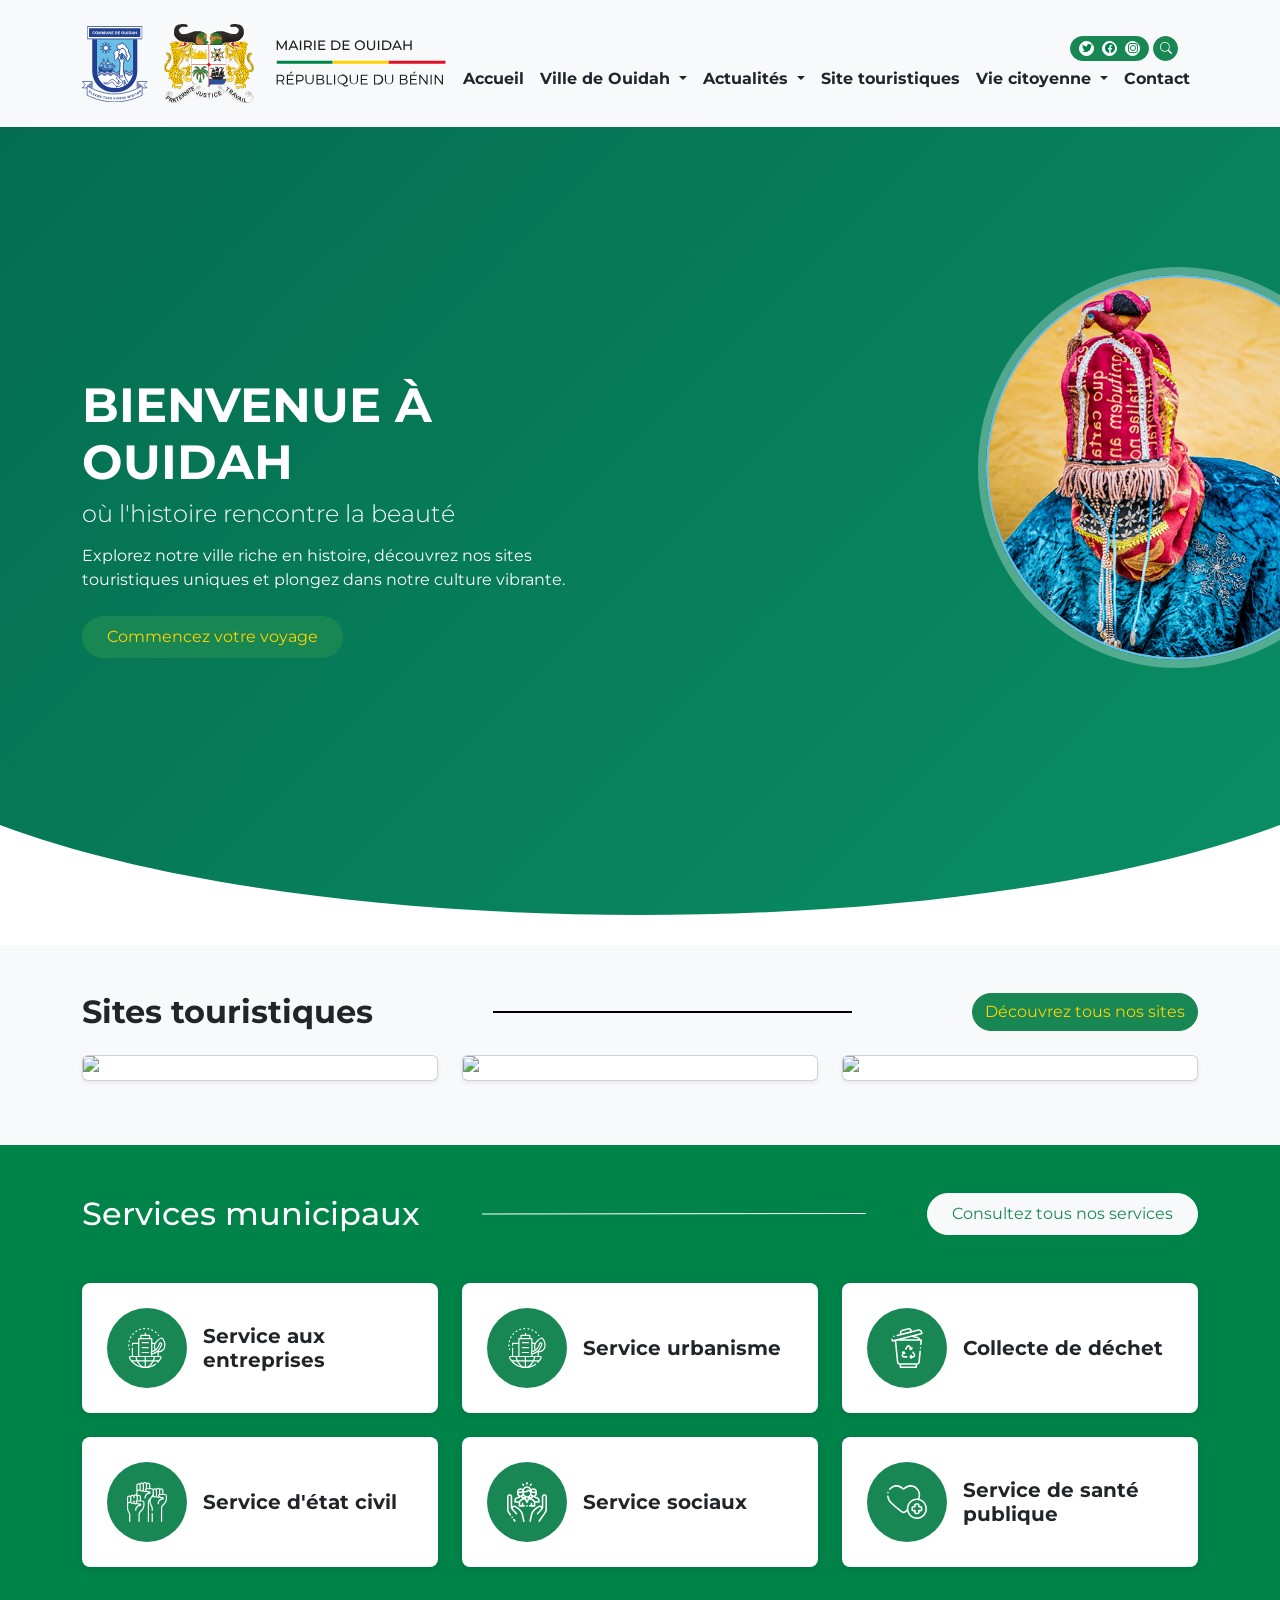
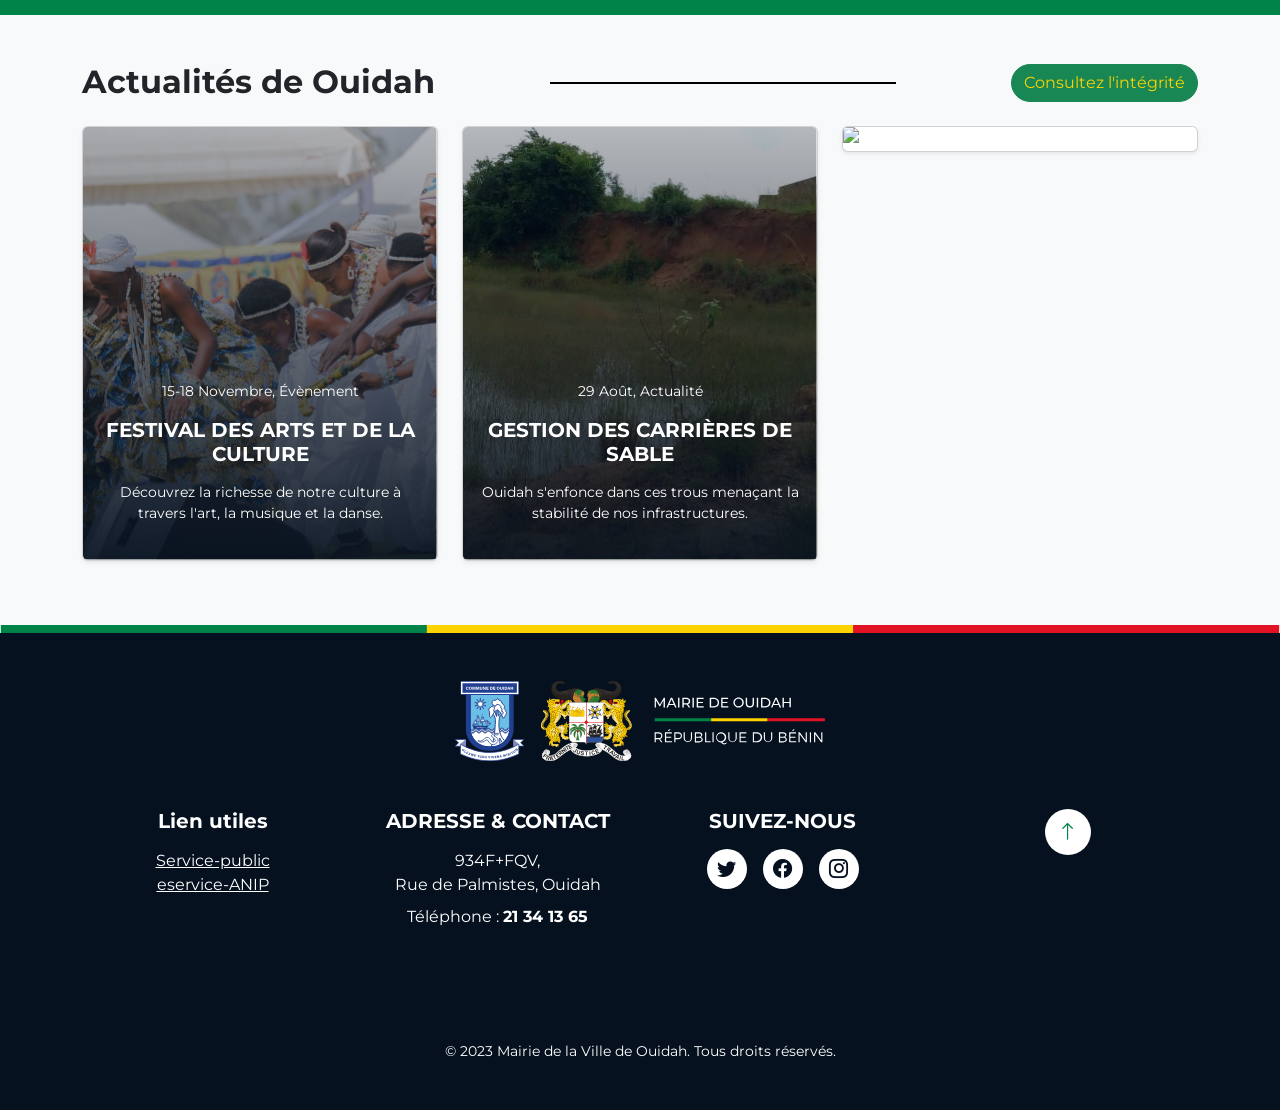
==== index.html @ 020bca56 "done" ====
<!DOCTYPE html>
<html lang="fr">

<head>
  <meta charset="UTF-8">
  <meta http-equiv="X-UA-Compatible" content="IE=edge">
  <meta name="viewport" content="width=device-width, initial-scale=1.0">
  <title>Bienvenue à Ouidah</title>

  <link href="https://cdn.jsdelivr.net/npm/bootstrap@5.0.2/dist/css/bootstrap.min.css" rel="stylesheet"
        integrity="sha384-EVSTQN3/azprG1Anm3QDgpJLIm9Nao0Yz1ztcQTwFspd3yD65VohhpuuCOmLASjC" crossorigin="anonymous">
  <link rel="stylesheet" href="https://cdn.jsdelivr.net/npm/bootstrap-icons@1.5.0/font/bootstrap-icons.css">

  <!-- Font Awesome -->
  <link href="https://fonts.googleapis.com/css2?family=Montserrat:wght@400;500;700&display=swap" rel="stylesheet">

   <link rel="stylesheet" href="./css/style.css">

</head>
<body id="top">

    <!-- Header -->
    <div id="header"></div>
    
    <!-- Section1 -->
    <section class="hero-section d-flex align-items-center">
        <div class="container">
            <div class="row align-items-center">

            <!-- Texte --> 
            <div class="col-md-6 text-white">
                <h1 class="fw-bold display-5">
                BIENVENUE À OUIDAH
                </h1>

                <h4 class="fw-light mb-3">
                où l'histoire rencontre la beauté
                </h4>

                <p class="mb-4">
                Explorez notre ville riche en histoire, découvrez nos sites touristiques uniques et plongez dans notre culture vibrante.
                </p>

                <a href="#" class="btn btn-success rounded-pill px-4 py-2" style="color:#FED300;">
                Commencez votre voyage
                </a>
            </div>

            <!-- Image -->
            <div class="col-md-6 text-center text-lg-end mt-4 mt-lg-0">
                <div class="hero-image-wrapper ms-auto">
                <!-- <img src="./img/image3.svg" class="hero-shape" alt=""> -->
                <img src="./img/Ellipse 3.png" class="img-fluid hero-img" alt="egou">
                </div>
            </div>

            </div>
        </div>
        <div class="hero-wave">
        <svg viewBox="0 0 1440 120" preserveAspectRatio="none">
            <path d="M0,0 C360,120 1080,120 1440,0 L1440,120 L0,120 Z"></path>
        </svg>
        </div>
    </section>
  
    <!-- Section2 -->
    <section class="py-5 bg-light">
        <div class="container">
            <div class="d-flex align-items-center mb-4">

                <h2 class="fw-bold mb-0">Sites touristiques</h2>

                <div class="flex-grow-1 d-flex justify-content-center">
                    <div class="separator-line"></div>
                </div>

                <a href="#" class="btn btn-success custom-text rounded-pill">
                    Découvrez tous nos sites
                </a>

            </div>

           
            <div class="row flex-nowrap overflow-auto">
              <!-- Card 1 -->
                <div class="col-10 col-md-4 mb-3">
                    <a href="site-touristique.html" class="text-decoration-none">
                        <div class="card text-white shadow-sm">
                            <img src="./img/PortNonRetour.svg" class="card-img" alt="La Porte du Non-Retour">
                             <div class="card-overlay position-absolute start-0 end-0 p-3" style="bottom:20px;">
                                <h5 class="fw-bold mb-0 text-uppercase">La Porte du Non-Retour</h5>
                                <div class="btn btn-sm btn-decouvrir">Découvrir</div>
                            </div>
                        </div>
                    </a>
                </div>

               <!-- Card 2 -->
                <div class="col-10 col-md-4 mb-3">
                    <a href="site-touristique.html" class="text-decoration-none">
                        <div class="card text-white shadow-sm">
                            <img src="./img/PortNonRetour.svg" class="card-img" alt="Le Mémorial de Zoungbodji">
                            <div class="card-overlay position-absolute start-0 end-0 p-3" style="bottom:20px;">
                                <h5 class="fw-bold mb-0 text-uppercase">Le Mémorial de Zoungbodji</h5>
                                <div class="btn btn-sm btn-decouvrir">Découvrir</div>
                            </div>
                        </div>
                    </a>
                </div>

                <!-- Card 3 -->
                <div class="col-10 col-md-4 mb-3">
                    <a href="site-touristique.html" class="text-decoration-none">
                        <div class="card text-white shadow-sm">
                            <img src="./img/PortNonRetour.svg" class="card-img" alt="Autre site touristique">
                            <div class="card-overlay position-absolute start-0 end-0 p-3" style="bottom:20px;">
                                <h5 class="fw-bold mb-0 text-uppercase">L'arbre sacre</h5>
                                <div class="btn btn-sm btn-decouvrir">Découvrir</div>
                            </div>
                        </div>
                    </a>
                </div>
            </div>
        </div>
    </section>

    <!-- Section3 -->
    <section class="services-section py-5" style="background-color: #008349;">
        <div class="container">
            <div class="d-flex align-items-center justify-content-between mb-5">
                <h2 class="mb-0 text-white">Services municipaux</h2>
                <img src="./img/Line.svg" alt="séparateur" class="mx-3 line-separator">
                <a href="#" class="btn btn-light rounded-pill px-4 py-2 text-success">
                    Consultez tous nos services
                </a>
            </div>

            <!-- Grille des services -->
            <div class="row g-4">
                <!-- Service 1 -->
                <div class="col-md-6 col-lg-4">
                    <div class="service-card h-100">
                        <div class="d-flex align-items-center">
                            <div class="service-icon bg-success rounded-circle d-flex align-items-center justify-content-center" style="width: 80px; height: 80px;">
                                <img src="./img/services-entreprise.svg" alt="Service entreprises" style="width:40px; height:40px;">
                            </div>
                            <h5 class="ms-3 mb-0 text-dark fw-bold">Service aux entreprises</h5>
                        </div>
                    </div>
                </div>

                <!-- Service 2 -->
                <div class="col-md-6 col-lg-4">
                    <div class="service-card h-100">
                        <div class="d-flex align-items-center">
                            <div class="service-icon bg-success rounded-circle d-flex align-items-center justify-content-center" style="width: 80px; height: 80px;">
                                <img src="./img/services-urbaine.svg" alt="Service urbanisme" style="width:40px; height:40px;">
                            </div>
                            <h5 class="ms-3 mb-0 text-dark fw-bold">Service urbanisme</h5>
                        </div>
                    </div>
                </div>

                <!-- Service 3 -->
                <div class="col-md-6 col-lg-4">
                    <div class="service-card h-100">
                        <div class="d-flex align-items-center">
                            <div class="service-icon bg-success rounded-circle d-flex align-items-center justify-content-center" style="width: 80px; height: 80px;">
                                <img src="./img/Trash.svg" alt="Collecte de déchets" style="width:40px; height:40px;">
                            </div>
                            <h5 class="ms-3 mb-0 text-dark fw-bold">Collecte de déchet</h5>
                        </div>
                    </div>
                </div>

                <!-- Service 4 -->
                <div class="col-md-6 col-lg-4">
                    <div class="service-card h-100">
                        <div class="d-flex align-items-center">
                            <div class="service-icon bg-success rounded-circle d-flex align-items-center justify-content-center" style="width: 80px; height: 80px;">
                                <img src="./img/Fighting.svg" alt="Service d'état civil" style="width:40px; height:40px;">
                            </div>
                            <h5 class="ms-3 mb-0 text-dark fw-bold">Service d'état civil</h5>
                        </div>
                    </div>
                </div>

                <!-- Service 5 -->
                <div class="col-md-6 col-lg-4">
                    <div class="service-card h-100">
                        <div class="d-flex align-items-center">
                            <div class="service-icon bg-success rounded-circle d-flex align-items-center justify-content-center" style="width: 80px; height: 80px;">
                                <img src="./img/Social care.svg" alt="Service sociaux" style="width:40px; height:40px;">
                            </div>
                            <h5 class="ms-3 mb-0 text-dark fw-bold">Service sociaux</h5>
                        </div>
                    </div>
                </div>

                <!-- Service 6 -->
                <div class="col-md-6 col-lg-4">
                    <div class="service-card h-100">
                        <div class="d-flex align-items-center">
                            <div class="service-icon bg-success rounded-circle d-flex align-items-center justify-content-center" style="width: 80px; height: 80px;">
                                <img src="./img/Heartbeat.svg" alt="Service de santé publique" style="width:40px; height:40px;">
                            </div>
                            <h5 class="ms-3 mb-0 text-dark fw-bold">Service de santé publique</h5>
                        </div>
                    </div>
                </div>
            </div>
        </div>
    </section>

    <!-- Section4 -->
    <section class="py-5 bg-light">
        <div class="container">
            <div class="d-flex align-items-center mb-4">

                <h2 class="fw-bold mb-0">Actualités de Ouidah</h2>

                <div class="flex-grow-1 d-flex justify-content-center">
                    <div class="separator-line"></div>
                </div>

                <a href="#" class="btn btn-success custom-text rounded-pill">
                    Consultez l'intégrité
                </a>

            </div>

           
            <div class="row flex-nowrap overflow-auto">
              <!-- Card 1 -->
                <div class="col-10 col-md-4 mb-3">
                    <a href="actuality-details.html" class="text-decoration-none">
                        <div class="card text-white shadow-sm">
                            <img src="./img/festival.svg" class="card-img" alt="Festival des Arts et de la Culture">
                             <div class="card-overlay card-overlay-news position-absolute start-0 end-0 p-3" style="bottom:20px;">
                                <div class="text-white small mb-2">15-18 Novembre, Évènement</div>
                                <h5 class="fw-bold mb-0 text-uppercase">Festival des Arts et de la Culture</h5>
                                <p class="small mt-2 mb-0">Découvrez la richesse de notre culture à travers l'art, la musique et la danse.</p>
                            </div>
                        </div>
                    </a>
                </div>

               <!-- Card 2 -->
                <div class="col-10 col-md-4 mb-3">
                    <a href="actuality-details.html" class="text-decoration-none">
                        <div class="card text-white shadow-sm">
                            <img src="./img/gestion-carrière.svg" class="card-img" alt="Gestion des Carrières de Sable">
                            <div class="card-overlay card-overlay-news position-absolute start-0 end-0 p-3" style="bottom:20px;">
                                <div class="text-white small mb-2">29 Août, Actualité</div>
                                <h5 class="fw-bold mb-0 text-uppercase">Gestion des Carrières de Sable</h5>
                                <p class="small mt-2 mb-0">Ouidah s'enfonce dans ces trous menaçant la stabilité de nos infrastructures.</p>
                            </div>
                        </div>
                    </a>
                </div>

                <!-- Card 3 -->
                <div class="col-10 col-md-4 mb-3">
                    <a href="actuality-details.html" class="text-decoration-none">
                        <div class="card text-white shadow-sm">
                            <img src="./img/esposition-historique.svg" class="card-img" alt="Exposition Historique">
                            <div class="card-overlay card-overlay-news position-absolute start-0 end-0 p-3" style="bottom:20px;">
                                <div class="text-white small mb-2">25-30 Septembre, Évènement</div>
                                <h5 class="fw-bold mb-0 text-uppercase">Exposition Historique</h5>
                                <p class="small mt-2 mb-0">Découvrez la richesse de notre culture à travers l'art, la musique et la danse.</p>
                            </div>
                        </div>
                    </a>
                </div>
            </div>
        </div>
    </section>

    <!-- Footer -->
    <div id="footer"></div>

    <script src="./js/include.js"></script>

    <script src="https://cdn.jsdelivr.net/npm/bootstrap@5.0.2/dist/js/bootstrap.bundle.min.js"
            integrity="sha384-MrcW6ZMFYlzcLA8Nl+NtUVF0sA7MsXsP1UyJoMp4YLEuNSfAP+JcXn/tWtIaxVXM"
            crossorigin="anonymous"></script>

</body>
</html>
---- css/style.css ----
body {
  font-family: 'Montserrat', sans-serif;
}


.navbar .nav-link:hover{
  text-decoration: underline;
  text-decoration-color: #008349;
  text-underline-offset: 4px;
}

.nav-item.dropdown:hover .dropdown-menu {
  display: block;
  margin-top: 0;
}

/* .navbar-nav {
    margin-top: -80px;
} */

.hero-section {
  background: linear-gradient(135deg, #046b4f, #0a8f63);
  min-height: 65vh;
  position: relative;
  overflow: hidden;
  padding-top: 90px;
}

.services-hero {
  background: linear-gradient(135deg, rgba(4, 107, 79, 0.92), rgba(10, 143, 99, 0.94));
  min-height: 70vh;
  position: relative;
  overflow: hidden;
  padding-top: 120px;
  display: flex;
  align-items: center;
}

.services-hero .container {
  position: relative;
  z-index: 1;
}

.services-hero h1 {
  color: #ffffff;
}

.service-search {
  position: relative;
  max-width: 760px;
  margin: 0 auto;
}

.service-search input {
  width: 100%;
  border-radius: 50px;
  padding: 1.2rem 4.5rem 1.2rem 1.6rem;
  border: none;
  background: rgba(255, 255, 255, 0.95);
  color: #062b16;
  box-shadow: 0 20px 50px rgba(0, 0, 0, 0.08);
}

.service-search input::placeholder {
  color: #607d73;
}

.service-search-btn {
  position: absolute;
  top: 50%;
  right: 0.5rem;
  transform: translateY(-50%);
  width: 56px;
  height: 56px;
  border-radius: 50%;
  border: none;
  background-color: #ffffff;
  color: #008349;
  display: inline-flex;
  align-items: center;
  justify-content: center;
  box-shadow: 0 12px 24px rgba(0, 0, 0, 0.12);
}

.service-search-btn:hover {
  background-color: #008349;
  color: #ffffff;
}

.services-hero::after {
  content: "";
  position: absolute;
  bottom: -1px;
  left: 0;
  width: 100%;
  height: 120px;
  background: #ffffff;
  border-radius: 50% 50% 0 0;
  z-index: 0;
}

/* Tablettes */
@media (min-width: 768px) {
  .hero-section {
    min-height: 85vh;
  }
  .hero-image-wrapper {
    transform: translateX(100px);
  }
}

/* Desktop */
@media (min-width: 992px) {
  .hero-section {
    min-height: 105vh;
  }
  .navbar-nav {
    margin-top: -80px;
  }
}


.hero-section::after {
  display: none;
}


.hero-wave {
  position: absolute;
  bottom: 0;
  left: 0;
  width: 100%;
  line-height: 0;
}

.hero-wave svg {
  display: block;
  width: 100%;
  height: 120px;
}

.hero-wave path {
  fill: #ffffff;
}


.hero-image-wrapper {
  position: relative;
  display: inline-block;
  transition: transform 0.3s ease;
  z-index: 1;
  margin-right: 0;
}

.separator-line {
  width: 60%;
  height: 2px;
  background-color: black;
}

.card-overlay {
  display: flex;
  flex-direction: column;
  align-items: flex-start;
  gap: 8px;
}

/* Style spécifique pour les cartes de la section 4 (Actualités) */
.card-overlay-news {
  align-items: center;
  justify-content: center;
  text-align: center;
}

@media (min-width: 768px) and (max-width: 991.98px) {
  .hero-section .container {
    margin-top: 60px;
  }
  .hero-section {
    min-height: 110vh; 
    padding-bottom: 80px;
  }

.card-overlay {
    flex-direction: column;
  }

  .card-overlay h5 {
    font-size: 14px;
    line-height: 1.3;
  }

  .btn-decouvrir {
    font-size: 12px;
    padding: 4px 12px;
  }

}

@media (min-width: 992px) {
  .card-overlay {
    flex-direction: row;
    justify-content: space-between;
    align-items: center;
  }
  
  .card-overlay-news {
    flex-direction: column;
    justify-content: center;
    align-items: center;
    text-align: center;
  }
}

@media (max-width: 767.98px) {
  .hero-image-wrapper {
    margin-right: -256px;
  }
}


@media (min-width: 992px) {
  .hero-image-wrapper {
    transform: translateX(120px);
  }
}

@media (min-width: 1200px) {
  .hero-image-wrapper {
    transform: translateX(180px);
  }
}

@media (min-width: 1400px) {
  .hero-image-wrapper {
    transform: translateX(240px);
  }
}

.hero-img {
  border-radius: 50%;
  border: 8px solid rgba(255, 255, 255, 0.3);
  max-width: 400px;
  position: relative;
  top: -50px;
}

.hero-shape {
  position: absolute;
  top: 50%;
  left: 65%; 
  transform: translate(-50%, -50%);
  z-index: -1;
  width: 160%; 
  max-width: none;
}

@media (max-width: 991.98px) {
  .navbar-collapse {
    background: white;
    padding: 15px;
    position: absolute;
    top: 100%;
    left: 0;
    right: 0;
    z-index: 9999;
    box-shadow: 0 10px 20px rgba(26, 6, 200, 0.1);
  }
}

.btn-decouvrir {
  color: #008349;
  background-color: #FFFFFF;
  border: 2px solid #FFFFFF;
  border-radius: 50px;
  padding: 6px 16px;
  transition: all 0.3s ease;
}

.btn-decouvrir:hover {
  color: #FFFFFF;             
  background-color: #008349; 
  border-color: #008349; 
}

.custom-text {
  color: #FED300 !important;
}

/* Services Section */
.services-section {
  background-color: #157C56;
}

.service-card {
  background-color: white;
  border-radius: 8px;
  padding: 25px;
  box-shadow: 0 2px 8px rgba(0, 0, 0, 0.1);
  transition: all 0.3s ease;
}

.service-card:hover {
  box-shadow: 0 4px 16px rgba(0, 0, 0, 0.15);
  transform: translateY(-5px);
}

.service-icon {
  flex-shrink: 0;
  min-width: 80px;
}

@media (max-width: 767.98px) {
  .services-section {
    padding-top: 24px;
    padding-bottom: 24px;
  }

  .services-section .d-flex.align-items-center.justify-content-between.mb-5 {
    flex-direction: column;
    align-items: flex-start;
    gap: 12px;
  }

  .services-section .row {
    display: block;
  }

  .service-card {
    padding: 16px;
  }

  .service-card .d-flex.align-items-center {
    align-items: center;
    gap: 12px;
  }

  .service-icon {
    width: 64px;
    height: 64px;
    min-width: 64px;
  }

  .service-icon i {
    font-size: 1.3rem;
  }

  .service-card h5 {
    font-size: 1rem;
    margin: 0;
  }
}

@media (max-width: 767.98px) {
  .bg-light .d-flex.align-items-center.mb-4 {
    flex-direction: column;
    align-items: flex-start;
    gap: 16px;
  }

  .bg-light .d-flex.align-items-center.mb-4 h2 {
    margin-bottom: 0;
  }

  .bg-light .flex-grow-1.d-flex.justify-content-center {
    width: 100%;
    justify-content: flex-start;
  }

  .bg-light .separator-line {
    width: 100%;
    margin-bottom: 8px;
  }

  .bg-light .d-flex.align-items-center.mb-4 .btn {
    width: 100%;
    text-align: center;
  }
}


@media (min-width: 768px) and (max-width: 991.98px) {
  h2 {
    font-size: 1.5rem;
  }

  .btn-success.custom-text {
    font-size: 0.9rem;
    padding: 0.4rem 1rem !important;
  }

  .btn-light {
    font-size: 0.9rem;
    padding: 0.4rem 1rem !important;
  }

  .line-separator {
    width: 150px !important;
    object-fit: contain;
  }

  .services-section .d-flex.align-items-center.justify-content-between.mb-5 {
    gap: 8px;
  }
}

/* Footer */
.footer-header-banner {
  width: 100%;
  height: 8px;
  overflow: hidden;
  display: block;
}

.banner-image {
  width: 100%;
  height: 100%;
  object-fit: cover;
  display: block;
}

.footer-content {
  background-color: #06111F !important;
  text-align: center;
}

.footer-content .row {
  justify-content: center;
}

.footer-content .col-md-4,
.footer-content .col-md-3 {
  display: flex;
  flex-direction: column;
  align-items: center;
}

.footer-content .col-md-4 ul {
  padding: 0;
  margin: 0;
}

.footer-content .col-md-4 ul li {
  margin-bottom: 0.5rem;
}

.footer-content .col-md-4 p {
  margin-bottom: 0.5rem;
}

.footer-link {
  color: #ffffff;
  text-decoration: none;
  transition: color 0.3s ease;
}

.footer-link:hover {
  color: #008349;
  text-decoration: underline;
}

.social-icon {
  display: inline-flex;
  align-items: center;
  justify-content: center;
  width: 40px;
  height: 40px;
  background-color: #ffffff;
  border-radius: 50%;
  color: #06111F;
  text-decoration: none;
  transition: all 0.3s ease;
}

.social-icon:hover {
  background-color: #008349;
  color: #ffffff;
}

.back-to-top {
  width: 46px;
  height: 46px;
  background-color: #ffffff;
  color: #008349;
  border-radius: 50%;
}

.back-to-top:hover {
  background-color: #008349;
  color: #ffffff;
}

.social-icon i {
  font-size: 1.2rem;
}

@media (max-width: 767.98px) {
  .footer-content {
    text-align: center;
  }
  
  .footer-content .col-md-4 {
    margin-bottom: 2rem;
  }
  
  .social-icon {
    display: inline-flex;
  }
}
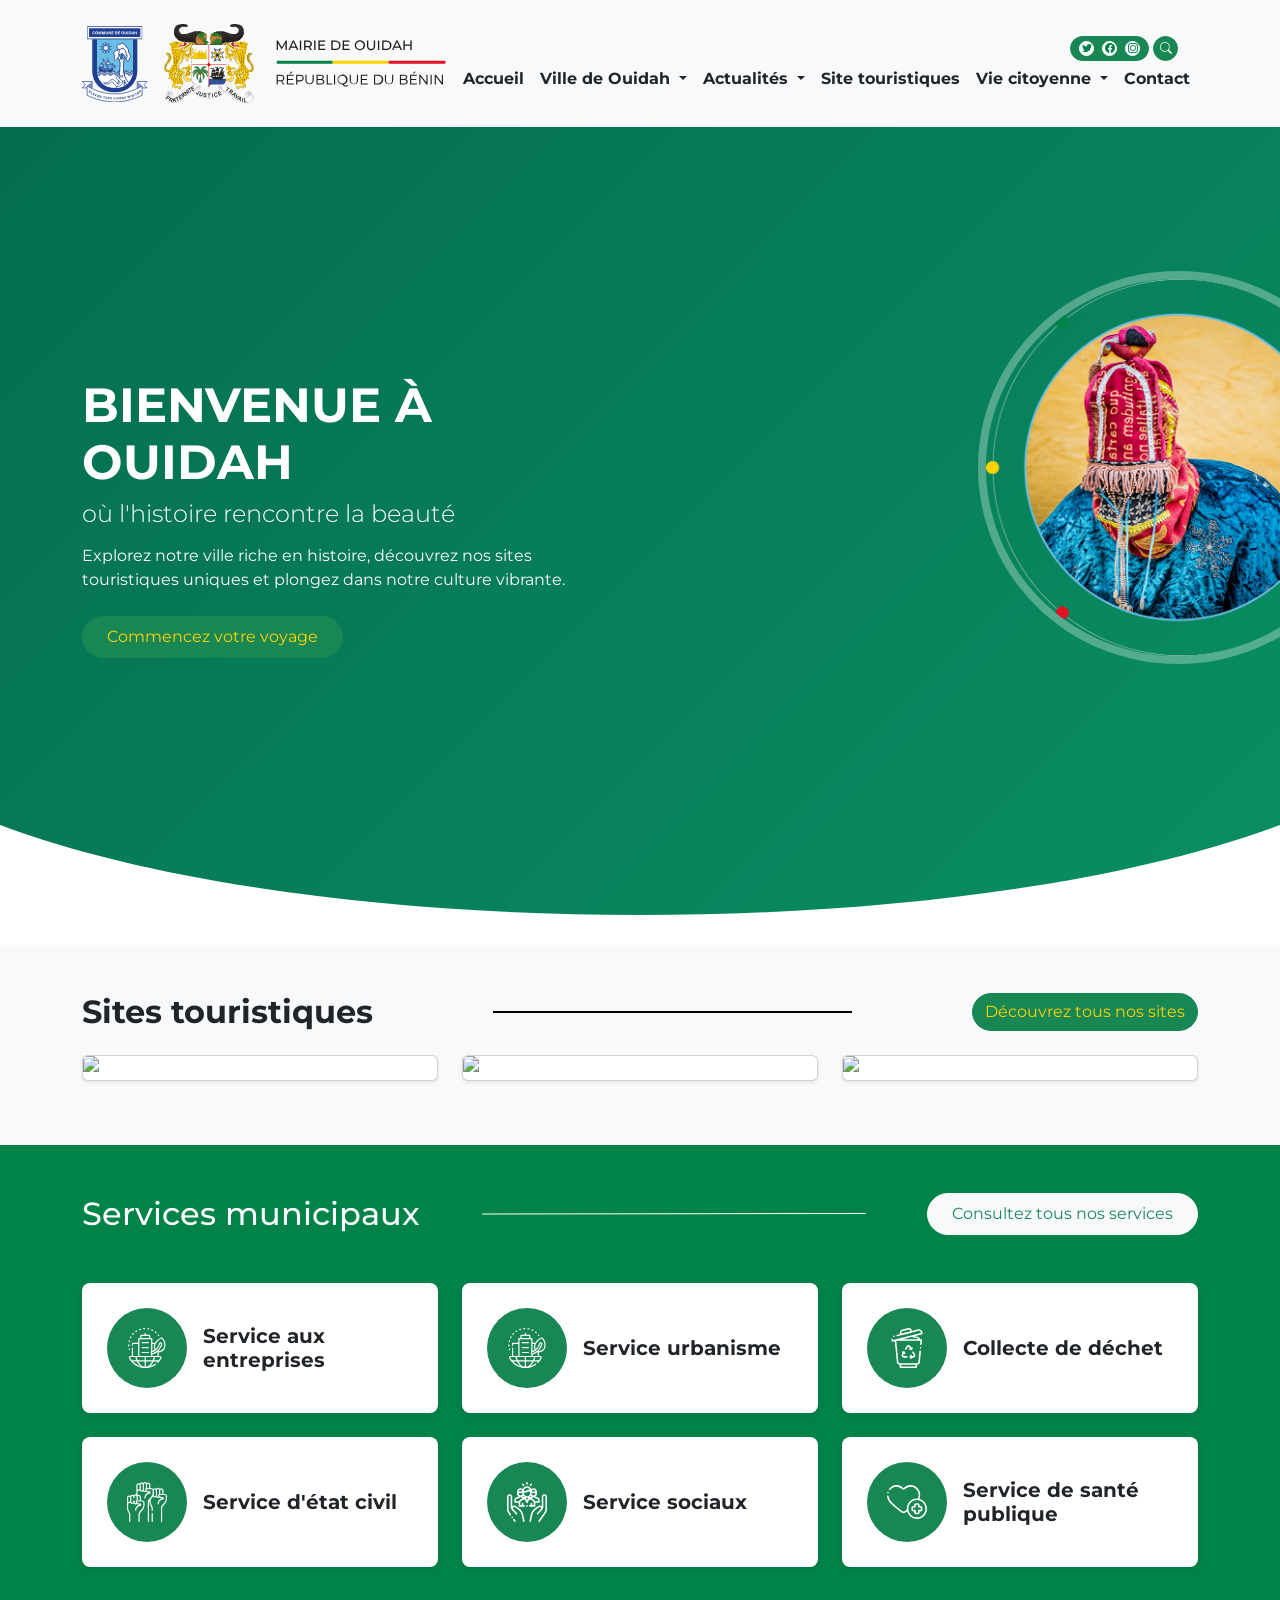
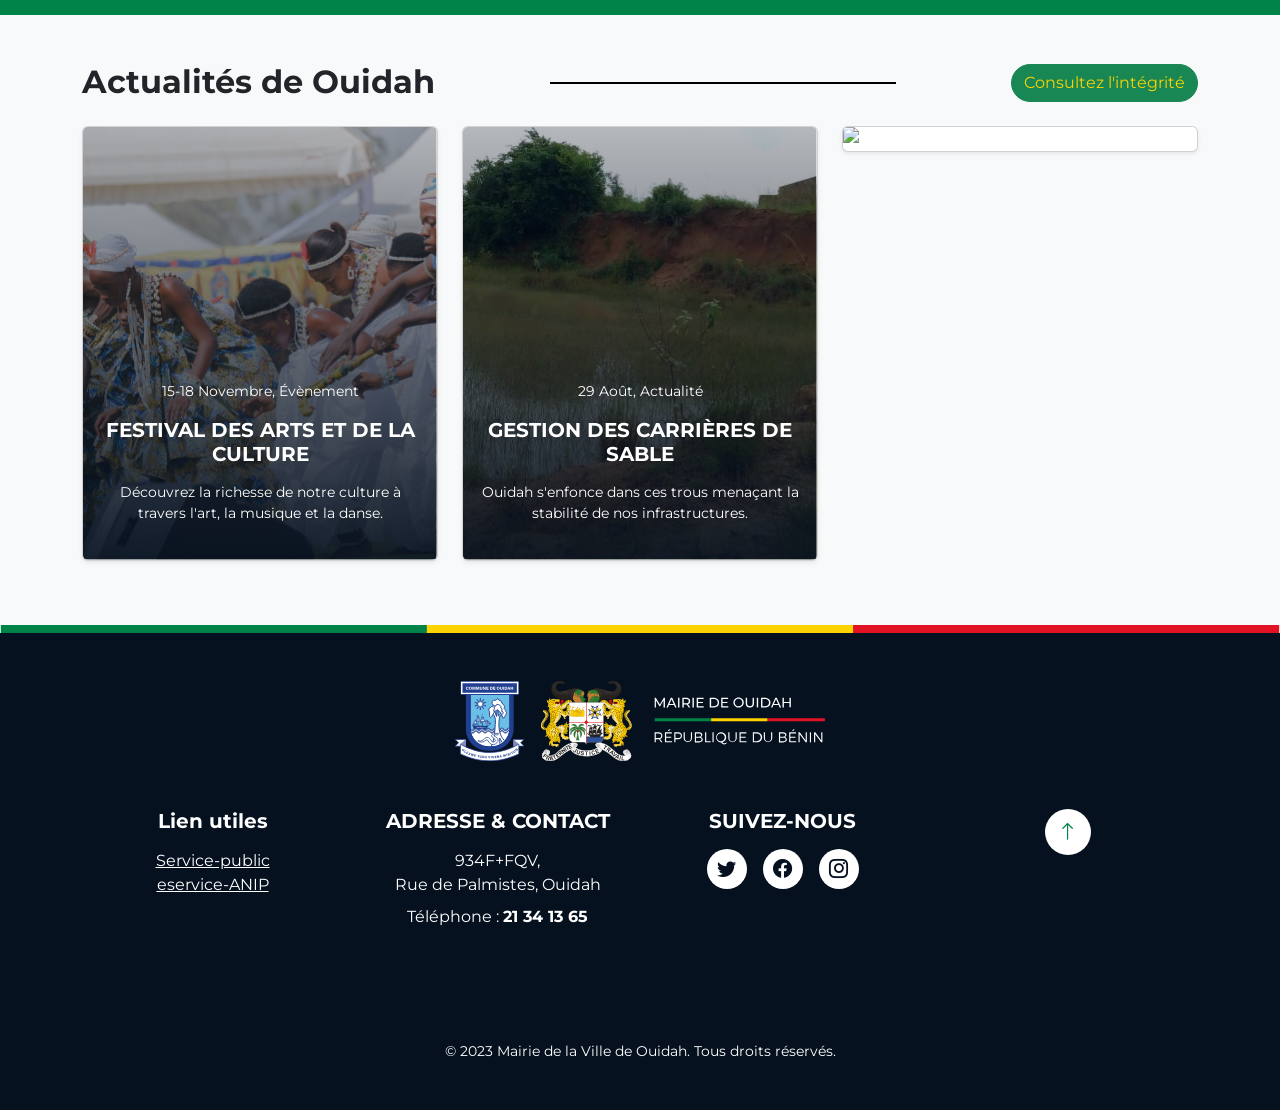
==== commit 4993a54a: "done" ====
--- a/index.html
+++ b/index.html
@@ -27,7 +27,7 @@
         <div class="container">
             <div class="row align-items-center">
 
-            <!-- Texte --> 
+            
             <div class="col-md-6 text-white">
                 <h1 class="fw-bold display-5">
                 BIENVENUE À OUIDAH
@@ -49,8 +49,7 @@
             <!-- Image -->
             <div class="col-md-6 text-center text-lg-end mt-4 mt-lg-0">
                 <div class="hero-image-wrapper ms-auto">
-                <!-- <img src="./img/image3.svg" class="hero-shape" alt=""> -->
-                <img src="./img/Ellipse 3.png" class="img-fluid hero-img" alt="egou">
+                <img src="./img/Ellipse.png" class="img-fluid hero-img" alt="egou">
                 </div>
             </div>
 
